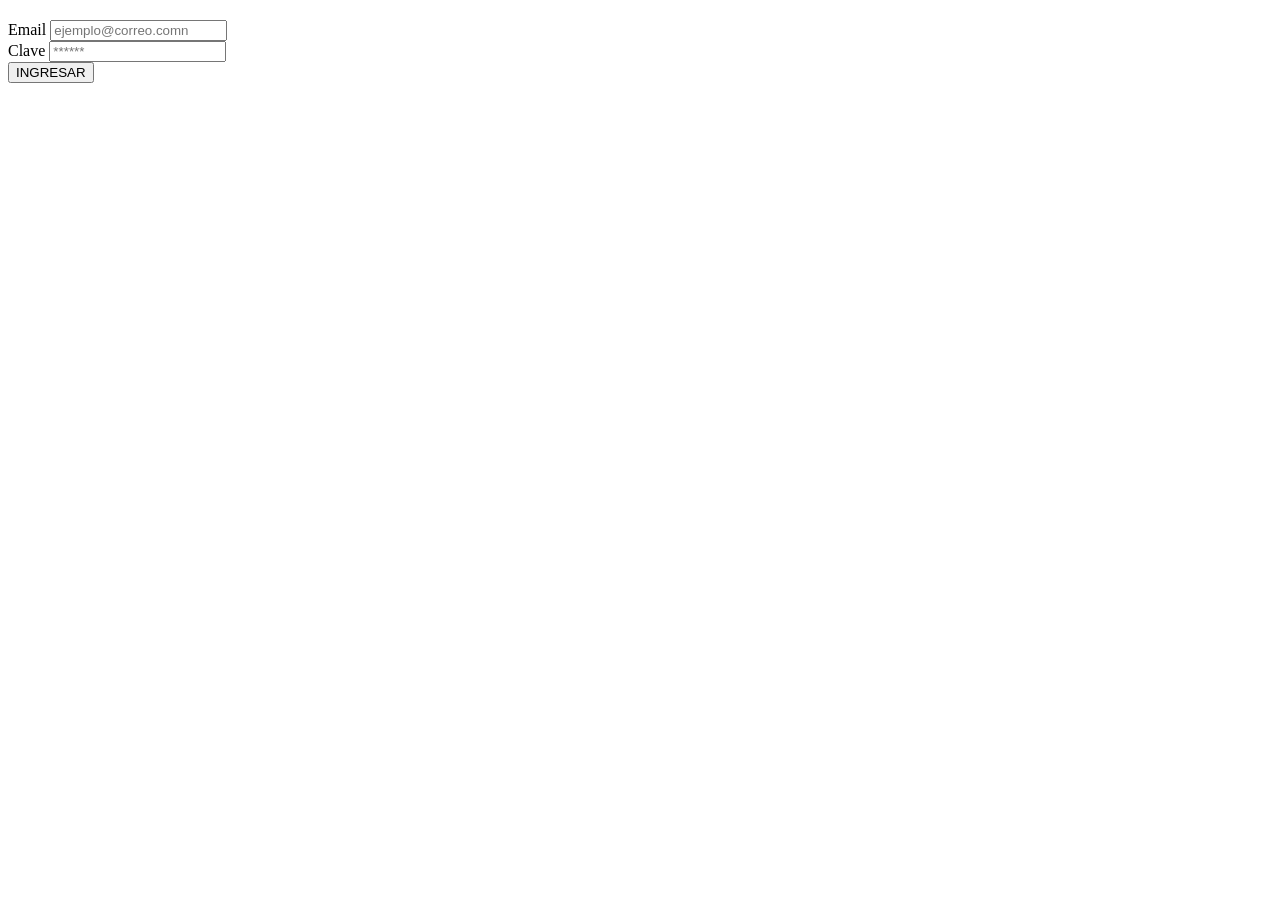
==== index.html @ 72e0e217 "Carpetas Iniciales y Login HTML" ====
<!DOCTYPE html>
<html lang="en">
<head>
    <meta charset="UTF-8">
    <meta name="viewport" content="width=device-width, initial-scale=1.0">
    <title>LOGIN</title>
    <link rel="stylesheet" href="css/styles.css">
</head>
<body>
    <main>
        <section>
            <h1></h1>
            <form>
                <div>
                    <label for="email">Email</label>
                    <input type="email" id="email" required placeholder="ejemplo@correo.comn">
                </div>
                <div>
                    <label for="password">Clave</label>
                    <input type="password" id="password" required placeholder="******">
                </div>
                <button id="btn-login">INGRESAR</button>
            </form>
            <div id="errorRespuesta" class="errorHiden"></div>
        </section>
    </main>
</body>
<script type="module" src="login.js"></script>
</html>
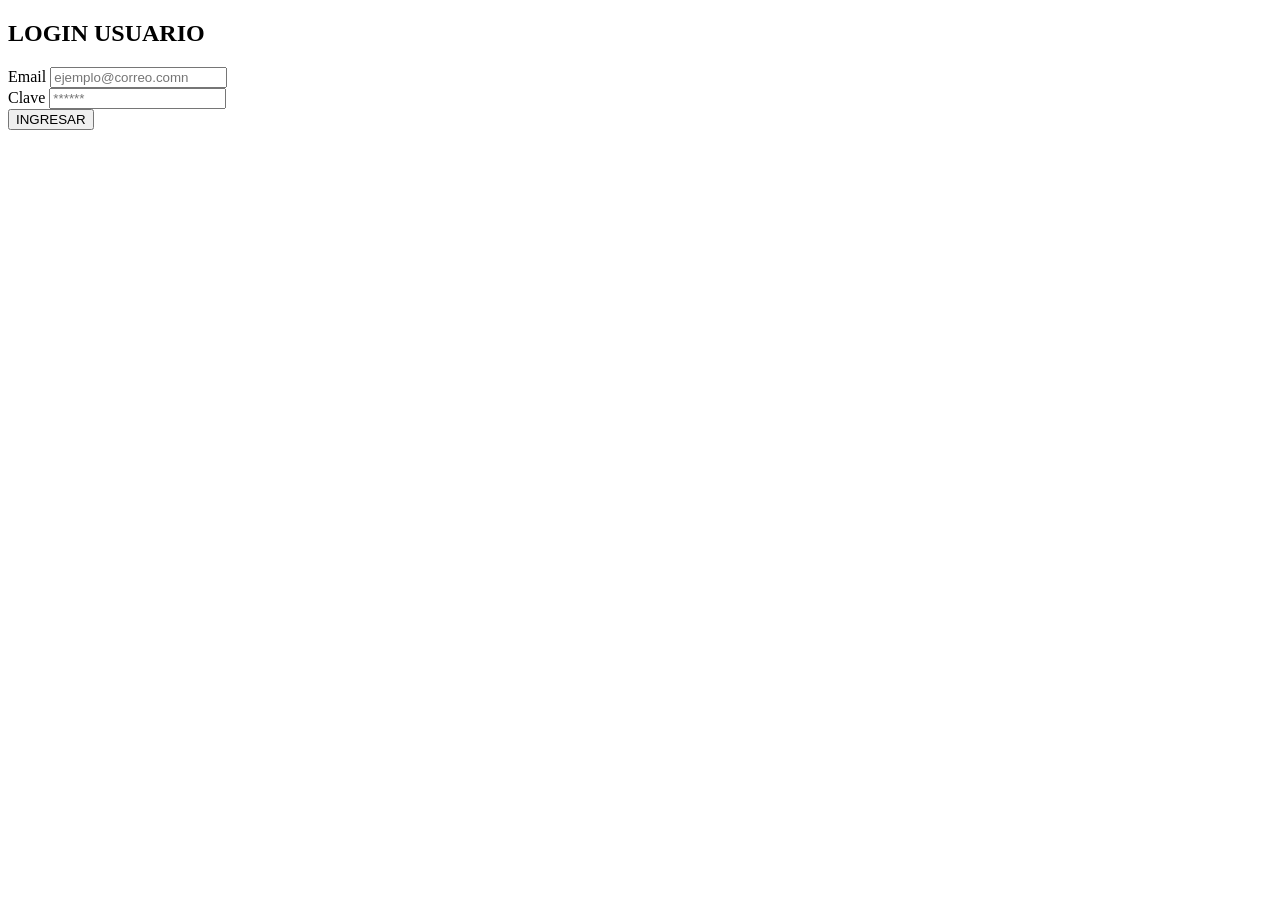
==== commit 422fec5a: "Cambios en el HTML" ====
--- a/index.html
+++ b/index.html
@@ -8,9 +8,9 @@
 </head>
 <body>
     <main>
-        <section>
-            <h1></h1>
-            <form>
+        <section id="sectiom-login">
+            <h1>LOGIN USUARIO</h1>
+            <form id="form-login">
                 <div>
                     <label for="email">Email</label>
                     <input type="email" id="email" required placeholder="ejemplo@correo.comn">
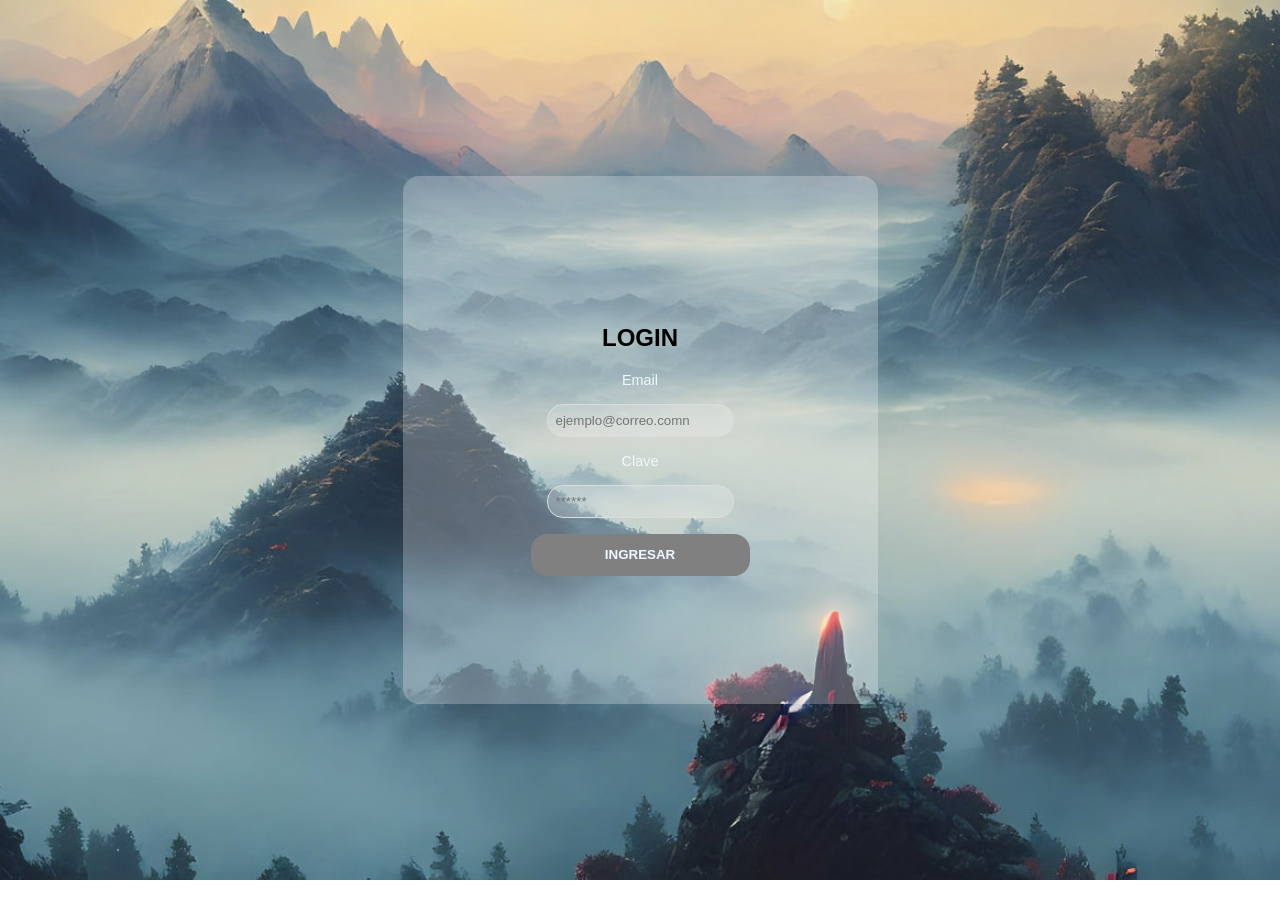
==== commit e6bd0b56: "Final Despliegue" ====
--- a/index.html
+++ b/index.html
@@ -6,22 +6,24 @@
     <title>LOGIN</title>
     <link rel="stylesheet" href="css/styles.css">
 </head>
-<body>
-    <main>
-        <section id="sectiom-login">
-            <h1>LOGIN USUARIO</h1>
-            <form id="form-login">
-                <div>
-                    <label for="email">Email</label>
-                    <input type="email" id="email" required placeholder="ejemplo@correo.comn">
-                </div>
-                <div>
-                    <label for="password">Clave</label>
-                    <input type="password" id="password" required placeholder="******">
-                </div>
-                <button id="btn-login">INGRESAR</button>
-            </form>
-            <div id="errorRespuesta" class="errorHiden"></div>
+<body id="body-login">
+    <main class="main-login">
+        <section id="section-login">
+            <div id="card-login">
+                <h1 id="login-title">LOGIN</h1>
+                <form id="form-login">
+                    <div class="label-login">
+                        <label  class= "label-login" for="email">Email</label>
+                        <input type="email" id="email" required placeholder="ejemplo@correo.comn">
+                    </div>
+                    <div class="label-login">
+                        <label class= "label-login" for="password">Clave</label>
+                        <input type="password" id="password" required placeholder="******">
+                    </div>
+                    <button id="btn-login">INGRESAR</button>
+                </form>
+                <div id="errorRespuesta" class="errorHiden"></div>
+            </div>
         </section>
     </main>
 </body>
--- a/css/styles.css
+++ b/css/styles.css
@@ -0,0 +1,238 @@
+*{
+    font-family: Arial, Helvetica, sans-serif;
+    
+}
+#body-login{
+    display:flex;
+    background-image: url(/img/Background-Bundle-Graphics-49236652-1.jpg);
+    background-size: cover;
+    background-repeat: no-repeat;
+    height: 96vh;
+    align-items: center;
+    text-align: center;
+}
+
+.main-login{
+    display:flex;
+    align-items: center;
+    text-align: center;
+    content: normal;
+    padding: 8rem;
+    border-radius: 16px;
+    margin: auto;
+}
+
+.label-login{
+    align-items: center;
+}
+
+#section-login{
+    display:flex;
+    background-color:rgba(255, 255, 255, 0.25);
+    align-items: center;
+    text-align: center;
+    content: normal;
+    padding: 8rem;
+    border-radius: 16px;
+
+
+}
+
+#section-login:hover{
+    transform:scale(1.03);
+}
+
+
+#form-login{
+    color: white;
+    align-items: center;
+    text-align: center;
+    border-color: aliceblue;
+    border: none;
+}
+
+.label-login{
+    color: aliceblue;
+    justify-content: center;
+    margin: 1rem;
+}
+
+#email{
+    border-radius: 16px;
+    color: aliceblue;
+    background-color: rgba(255, 255, 255, 0.20);
+}
+
+#password{
+    border-radius: 16px;
+    color: aliceblue;
+    background-color: rgba(255, 255, 255, 0.20);
+
+}
+
+
+#btn-login{
+    
+    padding: 6%;
+    color: aliceblue;
+    background-color: grey;
+    border-radius: 16px;
+    border:none;
+}
+#btn-login:hover{
+    background-color:white;
+    color: black;
+    border:none;
+
+}
+
+
+#bienvenido-user{
+    display: flex;
+    text-align: center;
+    font-size: 50px;
+    background-color: rgba(255, 255, 255, 0.50);
+}
+
+#btn-logout{
+    width: 100%; 
+    padding: 0.7rem; 
+    background-color: red; 
+    color: white; border: none; 
+    border-radius: 4px; 
+    cursor: pointer; 
+    font-weight: bold; 
+}
+    
+
+#btn-logout:hover{
+    background-color:white;
+    color: black;
+    border:none;
+    cursor: pointer; 
+
+}
+
+#dash-body{
+    background-image: url(/img/50-Beautiful-and-Minimalist-Presentation-Backgrounds-03.webp);
+}
+
+#clientes-btn{
+    display: block;
+    background: green;
+    color:white;
+    border-radius: 16px;
+    padding: 1rem;
+}
+
+#clientes-btn:hover{
+    background-color:white;
+    color: black;
+    border:none;
+    cursor: pointer; 
+
+}
+
+#tecnicos-btn{
+    display: block;
+    background: green;
+    color:white;
+    border-radius: 16px;
+    padding: 1rem;
+    
+}
+
+#tecnicos-btn:hover{
+    background-color:white;
+    color: black;
+    border:none;
+    cursor: pointer; 
+
+}
+
+#tickets-btn{
+    display: block;
+    background: green;
+    color:white;
+    border-radius: 16px;
+    padding: 1rem;
+}
+
+#tickets-btn:hover{
+    background-color:white;
+    color: black;
+    border:none;
+    cursor: pointer; 
+
+}
+
+label { display: block; 
+    margin-bottom: 0.5rem; 
+    font-size: 0.9rem; 
+}
+input { width: 100%; 
+    padding: 0.5rem; 
+    border: 1px solid #ddd; 
+    border-radius: 4px; 
+    box-sizing: border-box; 
+}
+button { 
+    width: 100%; 
+    padding: 0.7rem; 
+    background-color: #4CAF50; 
+    color: white; border: none; 
+    border-radius: 4px; 
+    cursor: pointer; 
+    font-weight: bold; }
+
+button:hover { 
+    background-color: #45a049;
+ }
+.error-visible { color: white;
+     background: #e74c3c;
+    padding: 10px;
+    border-radius: 4px;
+     margin-top: 10px;
+      text-align: center;
+       font-size: 0.8rem; }
+
+.error-hidden { 
+    display: none; 
+}
+td button {
+    padding: 5px 10px;
+    margin: 2px;
+    font-size: 0.8rem;
+    display: inline-block;
+    width: auto;
+}
+
+table {
+    width: 100%;
+    border-collapse: collapse;
+}
+
+th, td {
+    padding: 12px;
+    text-align: left;
+    border-bottom: 1px solid #ddd;
+}
+
+td button {
+    padding: 5px 10px;
+    margin: 2px;
+    font-size: 0.8rem;
+    display: inline-block; /* Para que se pongan uno al lado del otro */
+    width: auto;
+}
+
+table {
+    width: 100%;
+    border-collapse: collapse;
+}
+
+th, td {
+    padding: 12px;
+    text-align: left;
+    border-bottom: 1px solid #ddd;
+}
